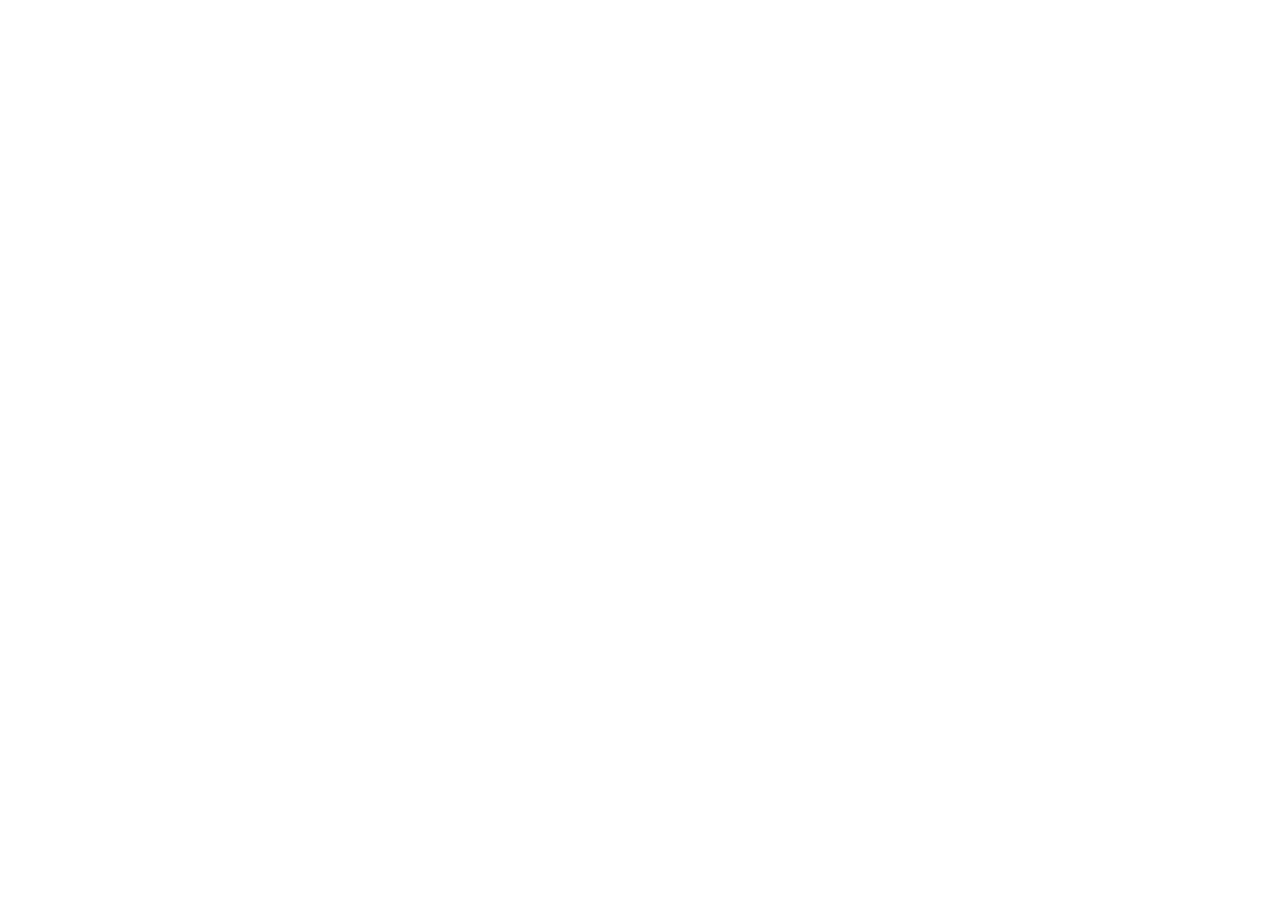
==== contact.html @ ec0b4495 "Add files via upload" ====
<!DOCTYPE html>
<html lang="en">
<head>
    <link rel="stylesheet" href="style.css">
    <title>Document</title>
</head>
<header>
    <h1 class="title">Contact Us</h1>
    <h1 class="subtittle">Want some extra sauce with that?</h1>
</header>
<body>

</body>
</html>
---- style.css ----
body {
    margin: 0;
    padding: 0;
    font-family: 'Arial', sans-serif;
}

header {
    background-image: url('images/header1.webp');
    background-repeat: no-repeat;
    background-size: 100% auto;
    color: white;
    width: 100%;
    aspect-ratio: 16 / 9;
    margin: 0;
    padding-right: 75px;
    align-items: center;
    box-sizing: border-box;
    text-align: right;
}

.title {
    font-size: 80px;
    font-family: 'Arial', sans-serif;
    margin: 0;
    padding: 0;
}

.subtittle {
    font-size: 40px;
    font-family: 'Arial', sans-serif;
    margin: 0;
    padding: 0;
}
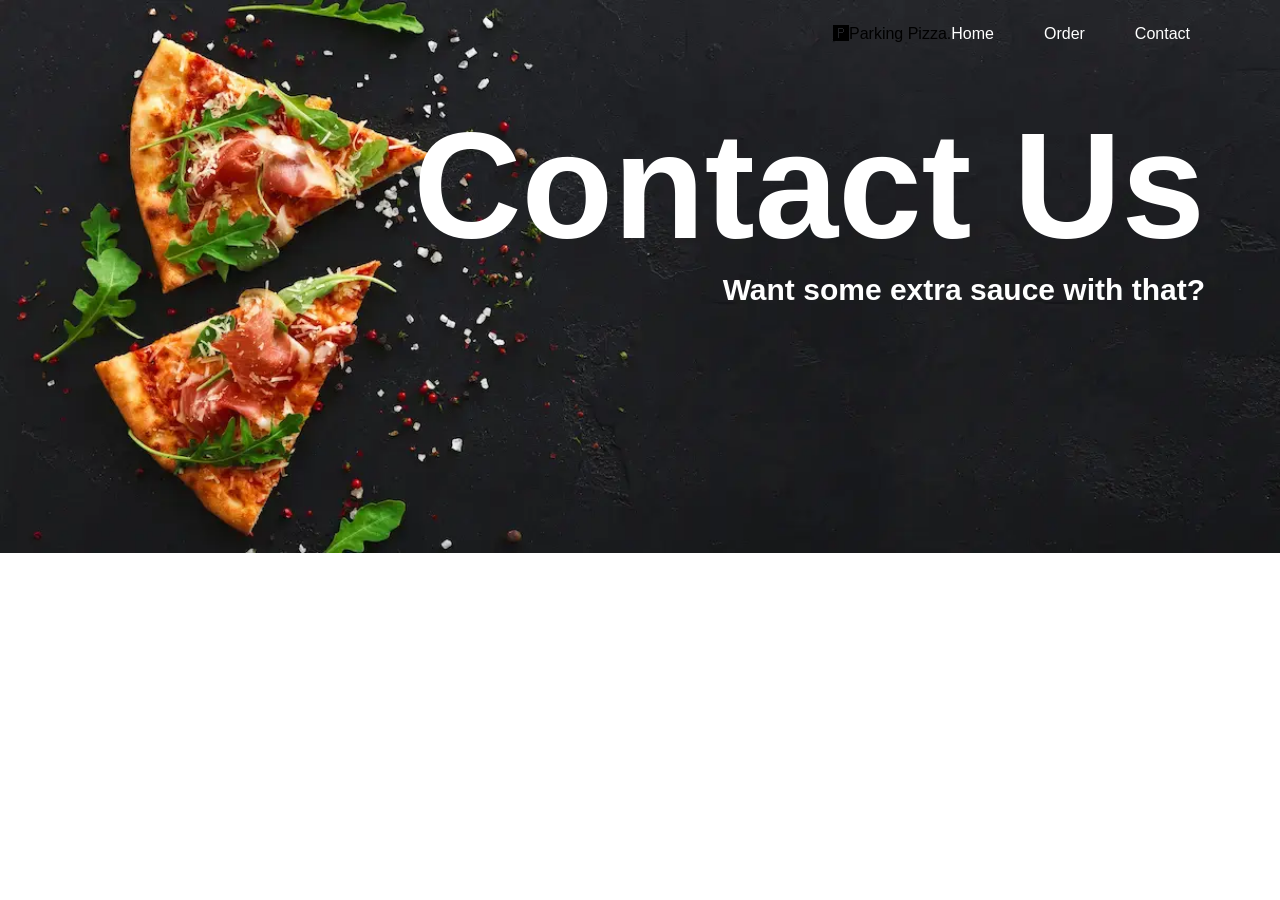
==== commit bfd6f3c7: "fix" ====
--- a/contact.html
+++ b/contact.html
@@ -4,6 +4,14 @@
     <link rel="stylesheet" href="style.css">
     <title>Document</title>
 </head>
+<nav>
+    <span class="logo">&#x1F17F;Parking Pizza.</span>
+    <div class="nav-links">
+        <a href="index.html">Home</a>
+        <a href="order.html">Order</a>
+        <a href="contact.html">Contact</a>
+    </div>
+</nav>
 <header>
     <h1 class="title">Contact Us</h1>
     <h1 class="subtittle">Want some extra sauce with that?</h1>
--- a/style.css
+++ b/style.css
@@ -4,8 +4,36 @@
     font-family: 'Arial', sans-serif;
 }
 
+nav {
+    position: absolute;
+    top: 0;
+    left: 0;
+    width: 100%;
+    padding: 25px 40px;
+    box-sizing: border-box;
+    z-index: 10;
+    display: flex;
+    align-items: center;
+    justify-content: flex-end;
+}
+.nav-links {
+    padding-right: 50px;
+    display: flex;
+    gap: 50px;
+}
+
+nav a {
+    color: white;
+    text-decoration: none;
+    font-size: 16px;
+}
+nav a:hover {
+    color: rgb(128, 128, 128);
+}
+
 header {
-    background-image: url('images/header1.webp');
+    position: relative;
+    background-image: url('images/header.webp');
     background-repeat: no-repeat;
     background-size: 100% auto;
     color: white;
@@ -13,20 +41,20 @@
     aspect-ratio: 16 / 9;
     margin: 0;
     padding-right: 75px;
-    align-items: center;
+    padding-top: 100px;
     box-sizing: border-box;
     text-align: right;
 }
 
 .title {
-    font-size: 80px;
+    font-size: 150px;
     font-family: 'Arial', sans-serif;
     margin: 0;
     padding: 0;
 }
 
 .subtittle {
-    font-size: 40px;
+    font-size: 30px;
     font-family: 'Arial', sans-serif;
     margin: 0;
     padding: 0;
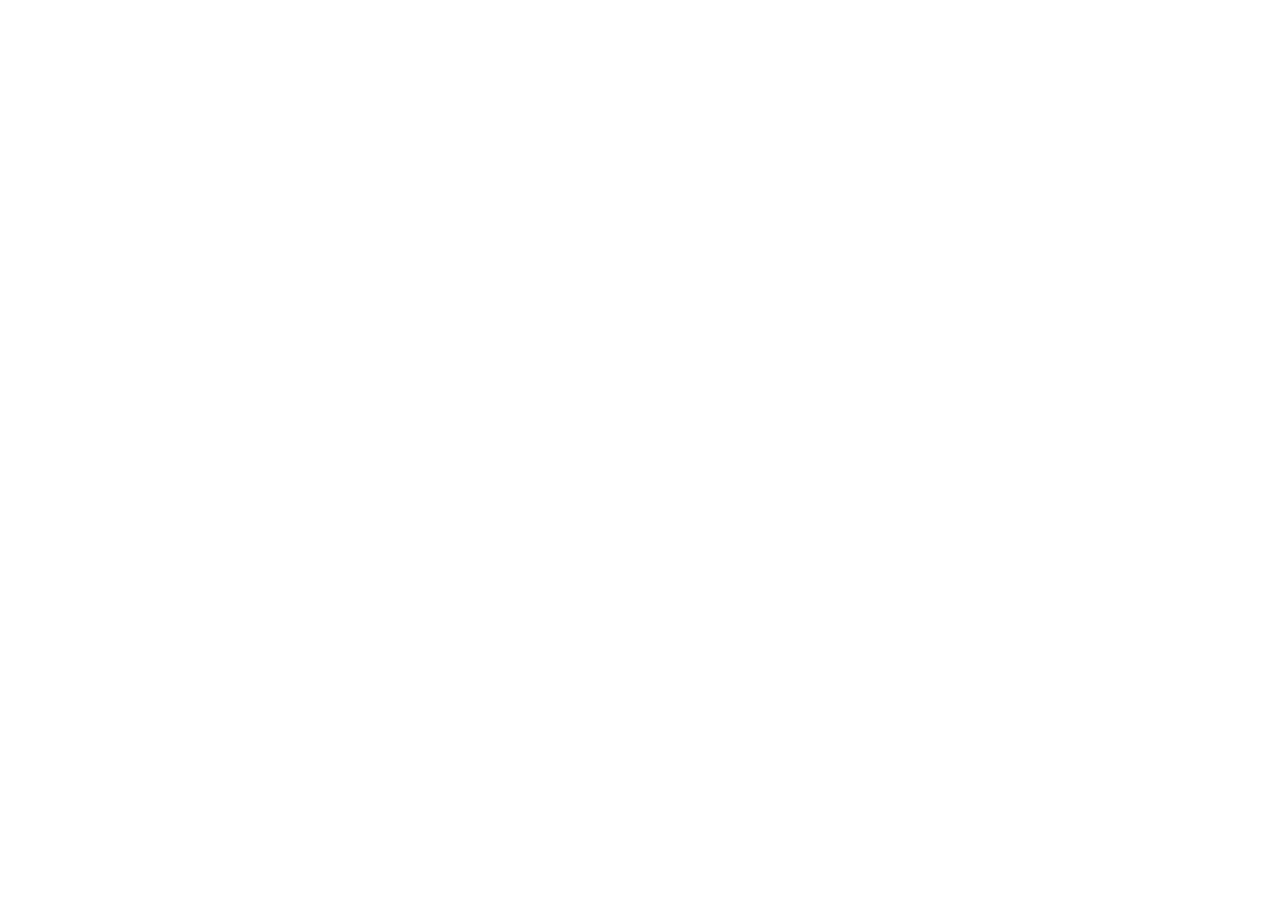
==== commit d902d3b3: "fix" ====
--- a/contact.html
+++ b/contact.html
@@ -5,17 +5,12 @@
     <title>Document</title>
 </head>
 <nav>
-    <span class="logo">&#x1F17F;Parking Pizza.</span>
     <div class="nav-links">
         <a href="index.html">Home</a>
         <a href="order.html">Order</a>
         <a href="contact.html">Contact</a>
     </div>
 </nav>
-<header>
-    <h1 class="title">Contact Us</h1>
-    <h1 class="subtittle">Want some extra sauce with that?</h1>
-</header>
 <body>
 
 </body>
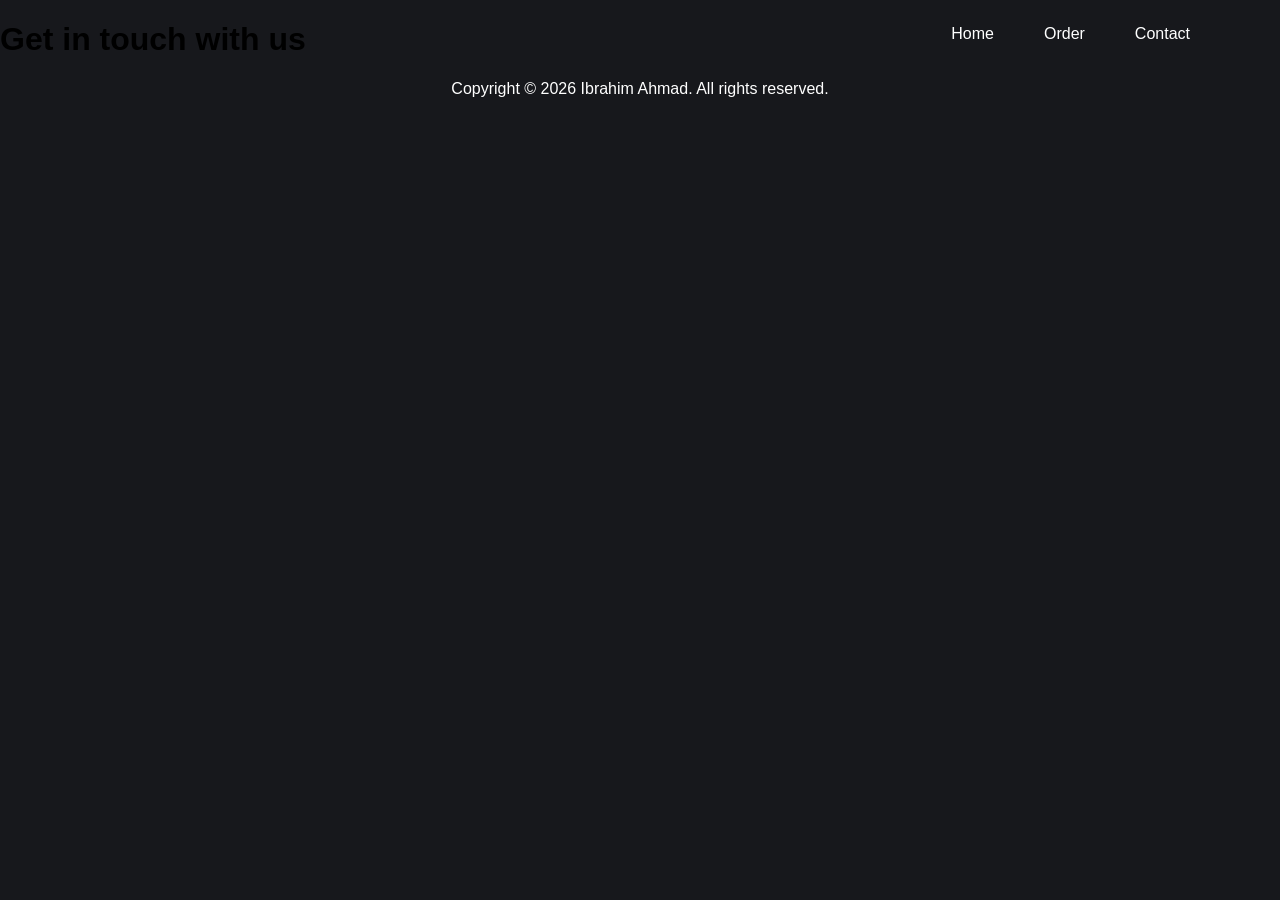
==== commit ea1737e6: "fix" ====
--- a/contact.html
+++ b/contact.html
@@ -2,7 +2,7 @@
 <html lang="en">
 <head>
     <link rel="stylesheet" href="style.css">
-    <title>Document</title>
+    <title>Parking Pizza</title>
 </head>
 <nav>
     <div class="nav-links">
@@ -12,6 +12,9 @@
     </div>
 </nav>
 <body>
-
+<h1>Get in touch with us</h1>
 </body>
+<footer>
+    <p>Copyright &#169; 2026 Ibrahim Ahmad. All rights reserved.</p>
+</footer>
 </html>
--- a/style.css
+++ b/style.css
@@ -2,6 +2,7 @@
     margin: 0;
     padding: 0;
     font-family: 'Arial', sans-serif;
+    background-color: #17181c;
 }
 
 nav {
@@ -28,7 +29,7 @@
     font-size: 16px;
 }
 nav a:hover {
-    color: rgb(128, 128, 128);
+    color: #808080;
 }
 
 header {
@@ -41,21 +42,27 @@
     aspect-ratio: 16 / 9;
     margin: 0;
     padding-right: 75px;
-    padding-top: 100px;
+    padding-top: 8vh;
     box-sizing: border-box;
     text-align: right;
 }
 
 .title {
-    font-size: 150px;
+    font-size: 12vw;
     font-family: 'Arial', sans-serif;
     margin: 0;
     padding: 0;
 }
 
 .subtittle {
-    font-size: 30px;
+    font-size: 3vw;
     font-family: 'Arial', sans-serif;
     margin: 0;
     padding: 0;
+}
+footer {
+    background-color: #17181c;
+    color: white;
+    text-align: center;
+    width: 100%;
 }
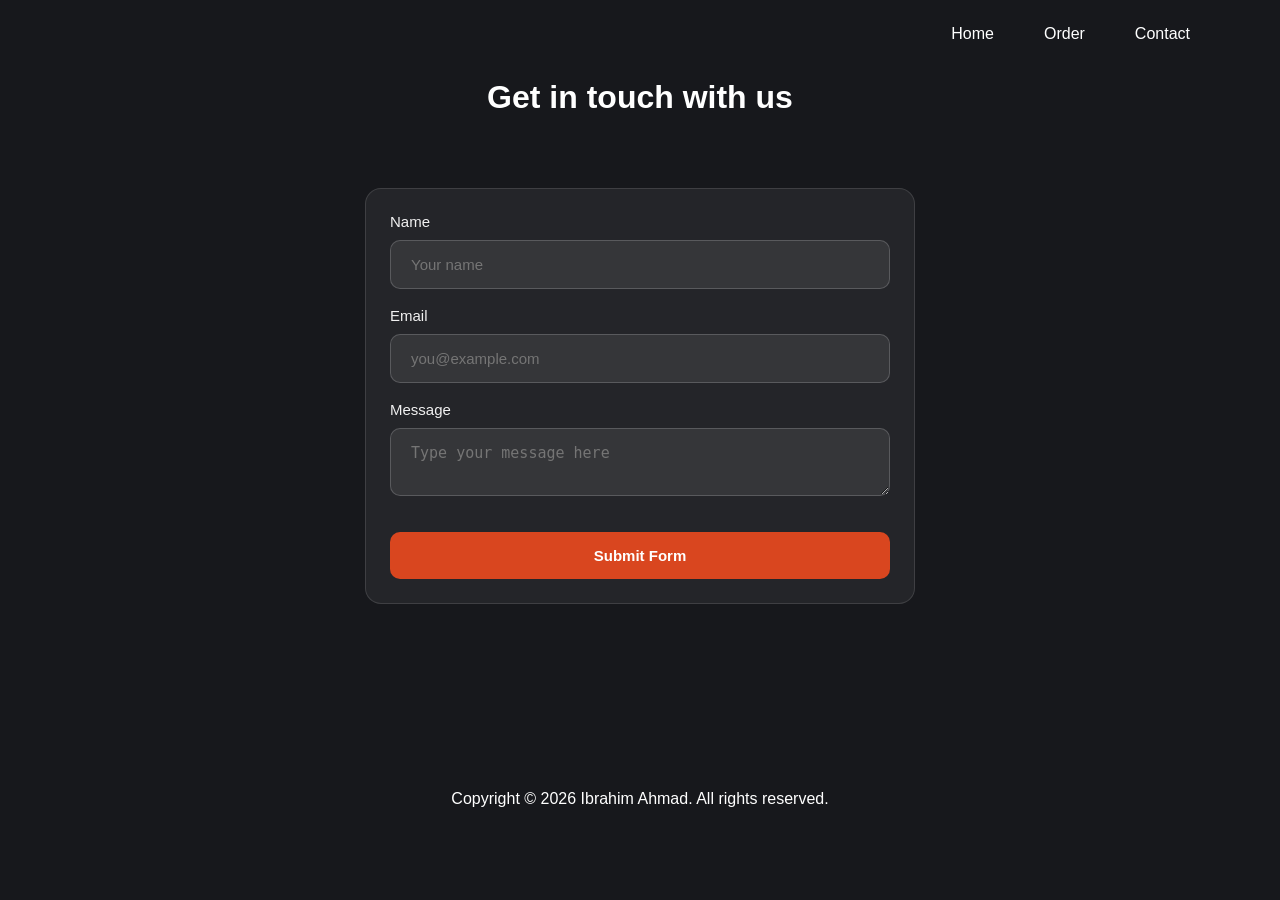
==== commit 55b8f856: "hello" ====
--- a/contact.html
+++ b/contact.html
@@ -1,20 +1,52 @@
 <!DOCTYPE html>
 <html lang="en">
+
 <head>
     <link rel="stylesheet" href="style.css">
     <title>Parking Pizza</title>
 </head>
-<nav>
-    <div class="nav-links">
-        <a href="index.html">Home</a>
-        <a href="order.html">Order</a>
-        <a href="contact.html">Contact</a>
-    </div>
-</nav>
+
 <body>
-<h1>Get in touch with us</h1>
+    <nav>
+        <div class="nav-links">
+            <a href="index.html">Home</a>
+            <a href="order.html">Order</a>
+            <a href="contact.html">Contact</a>
+        </div>
+    </nav>
+
+    <main>
+        <h1 class="contact-heading">Get in touch with us</h1>
+        <form action="https://api.web3forms.com/submit" method="POST" class="contact">
+            <input type="hidden" name="access_key" value="2920ec12-5f33-4aa3-a524-47401c681fd7">
+
+            <label>
+                Name
+                <input type="text" name="name" placeholder="Your name" required>
+            </label>
+
+            <label>
+                Email
+                <input type="email" name="email" placeholder="you@example.com" required>
+            </label>
+
+            <label>
+                Message
+                <textarea name="message" placeholder="Type your message here" required></textarea>
+            </label>
+
+            <div class="captcha-wrapper">
+                <div class="h-captcha" data-captcha="true" data-theme="dark"></div>
+            </div>
+
+            <button type="submit">Submit Form</button>
+        </form>
+    </main>
+
+    <script src="https://web3forms.com/client/script.js" async defer></script>
 </body>
 <footer>
     <p>Copyright &#169; 2026 Ibrahim Ahmad. All rights reserved.</p>
 </footer>
+
 </html>
--- a/style.css
+++ b/style.css
@@ -1,8 +1,13 @@
 body {
-    margin: 0;
     padding: 0;
     font-family: 'Arial', sans-serif;
     background-color: #17181c;
+    display: flex;
+    flex-direction: column;
+}
+
+main {
+    flex: 1;
 }
 
 nav {
@@ -17,6 +22,7 @@
     align-items: center;
     justify-content: flex-end;
 }
+
 .nav-links {
     padding-right: 50px;
     display: flex;
@@ -28,6 +34,7 @@
     text-decoration: none;
     font-size: 16px;
 }
+
 nav a:hover {
     color: #808080;
 }
@@ -60,9 +67,79 @@
     margin: 0;
     padding: 0;
 }
+
 footer {
     background-color: #17181c;
     color: white;
     text-align: center;
     width: 100%;
+    margin-top: auto;
+}
+
+h1 {
+    color: white;
+}
+
+.contact-heading {
+    display: flex;
+    flex-direction: column;
+    align-items: center;
+    padding: 50px 0;
+}
+
+.contact {
+    display: flex;
+    flex-direction: column;
+    gap: 18px;
+    max-width: 550px;
+    margin: 0 auto;
+    padding: 24px;
+    background: #ffffff0f;
+    border: 1px solid #ffffff1f;
+    border-radius: 16px;
+    box-sizing: border-box;
+    margin-bottom: 170px;
+}
+
+.contact label {
+    box-sizing: border-box;
+    display: flex;
+    flex-direction: column;
+    font-size: 15px;
+    color: #f1f1f1;
+    gap: 10px;
+}
+
+.contact input,.contact textarea {
+    box-sizing: border-box;
+    width: 100%;
+    padding: 15px 20px;
+    border-radius: 10px;
+    border: 1px solid #ffffff2e;
+    background: #ffffff14;
+    color: white;
+    font-size: 15px;
+}
+
+.contact button {
+    box-sizing: border-box;
+    cursor: pointer;
+    border: none;
+    border-radius: 10px;
+    padding: 15px 20px;
+    background: #d9461f;
+    color: white;
+    font-size: 15px;
+    font-weight: bold;
+}
+
+.h-captcha {
+    box-sizing: border-box;
+    display: flex;
+    flex-direction: column;
+    align-items: center;
+}
+
+.contact button:hover {
+    background: #9c8989;
 }
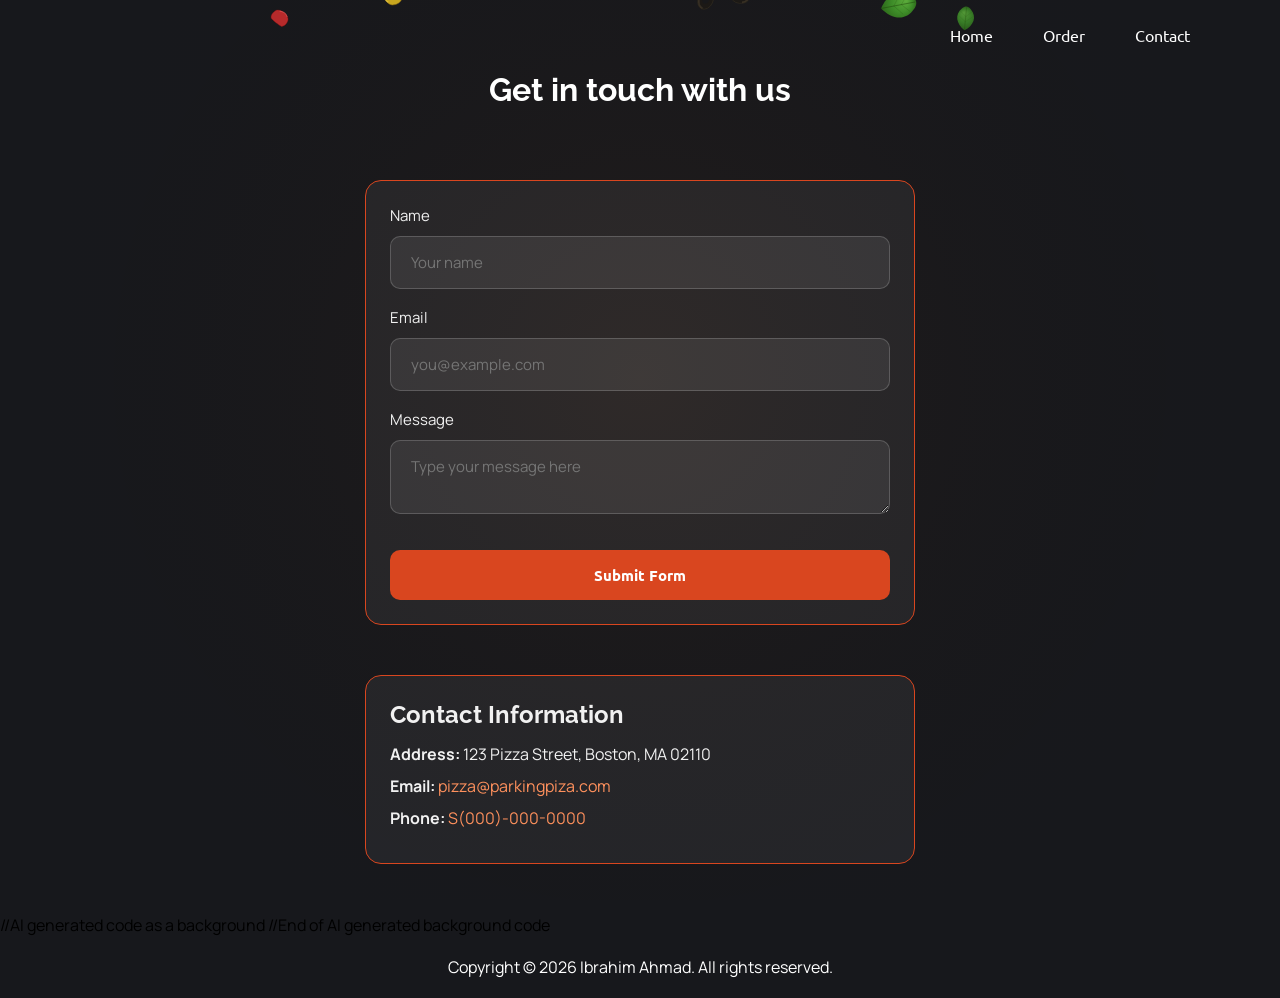
==== commit 05c03d9d: "fix" ====
--- a/contact.html
+++ b/contact.html
@@ -2,11 +2,15 @@
 <html lang="en">
 
 <head>
+  <link rel="preconnect" href="https://fonts.googleapis.com">
+  <link rel="preconnect" href="https://fonts.gstatic.com" crossorigin>
+  <link href="https://fonts.googleapis.com/css2?family=Manrope:wght@200..800&family=Raleway:ital,wght@0,100..900;1,100..900&family=Ubuntu:ital,wght@0,300;0,400;0,500;0,700;1,300;1,400;1,500;1,700&display=swap" rel="stylesheet">
     <link rel="stylesheet" href="style.css">
     <title>Parking Pizza</title>
 </head>
 
 <body>
+    <canvas id="c"></canvas>
     <nav>
         <div class="nav-links">
             <a href="index.html">Home</a>
@@ -41,12 +45,311 @@
 
             <button type="submit">Submit Form</button>
         </form>
+
+          <section class="contact-info">
+            <h2>Contact Information</h2>
+            <p><strong>Address:</strong> 123 Pizza Street, Boston, MA 02110</p>
+            <p><strong>Email:</strong> <a href="mailto:pizza@parkingpiza.com">pizza@parkingpiza.com</a></p>
+            <p><strong>Phone:</strong> <a href="tel:0000000000">S(000)-000-0000</a></p>
+          </section>
     </main>
 
     <script src="https://web3forms.com/client/script.js" async defer></script>
+   
+//AI generated code as a background
+   <script>
+const cv = document.getElementById('c');
+const cx = cv.getContext('2d');
+let W, H;
+
+function resize(){
+  W = cv.width  = window.innerWidth;
+  H = cv.height = window.innerHeight;
+}
+resize();
+window.addEventListener('resize', resize);
+
+// 1. BASIL LEAF – organic teardrop with veins
+function drawBasil(cx, x, y, a, s){
+  cx.save();
+  cx.translate(x,y); cx.rotate(a); cx.scale(s,s);
+
+  const g = cx.createRadialGradient(-3,-8,1,0,0,18);
+  g.addColorStop(0,'#5aaa3a');
+  g.addColorStop(0.5,'#3d8c28');
+  g.addColorStop(1,'#2a6118');
+  cx.beginPath();
+  cx.moveTo(0,16);
+  cx.bezierCurveTo(12,8, 16,-4, 6,-14);
+  cx.bezierCurveTo(2,-18, -2,-18, -6,-14);
+  cx.bezierCurveTo(-16,-4, -12,8, 0,16);
+  cx.fillStyle=g; cx.fill();
+
+  // midrib
+  cx.beginPath(); cx.moveTo(0,16); cx.lineTo(0,-16);
+  cx.strokeStyle='rgba(30,70,10,0.55)'; cx.lineWidth=0.8; cx.stroke();
+  // veins
+  for(let i=-1;i<=1;i+=2){
+    cx.beginPath(); cx.moveTo(0,4); cx.lineTo(i*9,-3);
+    cx.moveTo(0,-3); cx.lineTo(i*8,-10);
+    cx.strokeStyle='rgba(30,70,10,0.35)'; cx.lineWidth=0.5; cx.stroke();
+  }
+  cx.restore();
+}
+
+// 2. MOZZARELLA CHUNK – irregular white blob
+function drawMozzarella(cx, x, y, a, s){
+  cx.save();
+  cx.translate(x,y); cx.rotate(a); cx.scale(s,s);
+
+  const g = cx.createRadialGradient(-4,-5,1,0,0,16);
+  g.addColorStop(0,'#fffff8');
+  g.addColorStop(0.5,'#f2ede0');
+  g.addColorStop(1,'#ddd5c0');
+
+  cx.beginPath();
+  cx.moveTo(0,-14);
+  cx.bezierCurveTo(10,-14, 16,-8, 15,0);
+  cx.bezierCurveTo(16,9, 10,14, 2,15);
+  cx.bezierCurveTo(-6,16, -15,10, -14,2);
+  cx.bezierCurveTo(-16,-7, -10,-14, 0,-14);
+  cx.fillStyle=g; cx.fill();
+
+  // subtle surface texture lines
+  cx.strokeStyle='rgba(180,170,155,0.4)'; cx.lineWidth=0.7;
+  cx.beginPath(); cx.moveTo(-6,-6); cx.bezierCurveTo(-2,-3,4,-3,8,-6); cx.stroke();
+  cx.beginPath(); cx.moveTo(-8,2); cx.bezierCurveTo(-2,5,5,5,9,2); cx.stroke();
+  cx.restore();
+}
+
+// 3. TOMATO SLICE – red circle with seed pockets
+function drawTomato(cx, x, y, a, s){
+  cx.save();
+  cx.translate(x,y); cx.rotate(a); cx.scale(s,s);
+
+  cx.beginPath(); cx.arc(0,0,15,0,Math.PI*2);
+  cx.fillStyle='#c82020'; cx.fill();
+  cx.strokeStyle='#8b1010'; cx.lineWidth=1.2; cx.stroke();
+
+  const g = cx.createRadialGradient(0,0,1,0,0,14);
+  g.addColorStop(0,'rgba(230,80,60,0.8)');
+  g.addColorStop(1,'rgba(180,30,20,0.3)');
+  cx.beginPath(); cx.arc(0,0,14,0,Math.PI*2);
+  cx.fillStyle=g; cx.fill();
+
+  cx.strokeStyle='rgba(100,10,5,0.45)'; cx.lineWidth=0.7;
+  for(let i=0;i<3;i++){
+    const ang=i*(Math.PI*2/3);
+    cx.beginPath(); cx.moveTo(0,0); cx.lineTo(Math.cos(ang)*14,Math.sin(ang)*14); cx.stroke();
+  }
+  for(let i=0;i<6;i++){
+    const ang=i*(Math.PI*2/6)+0.3; const r=7;
+    cx.save(); cx.translate(Math.cos(ang)*r, Math.sin(ang)*r); cx.rotate(ang);
+    cx.beginPath(); cx.ellipse(0,0,2.5,1.2,0,0,Math.PI*2);
+    cx.fillStyle='rgba(255,230,150,0.85)'; cx.fill(); cx.restore();
+  }
+  cx.restore();
+}
+
+// 4. PEPPERONI – cured meat disc with fat spots
+function drawPepperoni(cx, x, y, a, s){
+  cx.save();
+  cx.translate(x,y); cx.rotate(a); cx.scale(s,s);
+
+  const g = cx.createRadialGradient(-3,-3,1,0,0,15);
+  g.addColorStop(0,'#c43020'); g.addColorStop(0.6,'#a02018'); g.addColorStop(1,'#6e140e');
+  cx.beginPath(); cx.arc(0,0,14,0,Math.PI*2); cx.fillStyle=g; cx.fill();
+  cx.strokeStyle='#4a0c08'; cx.lineWidth=0.8; cx.stroke();
+
+  const spots=[[-5,-4,2.2],[ 4,-6,1.6],[-2,5,1.8],[6,3,1.4],[-7,3,1.2],[2,-1,1.0]];
+  for(const [sx,sy,sr] of spots){
+    cx.beginPath(); cx.arc(sx,sy,sr,0,Math.PI*2);
+    cx.fillStyle='rgba(255,220,160,0.7)'; cx.fill();
+  }
+  cx.beginPath(); cx.arc(0,0,13,Math.PI*1.1,Math.PI*1.6);
+  cx.strokeStyle='rgba(255,180,120,0.25)'; cx.lineWidth=2; cx.stroke();
+  cx.restore();
+}
+
+// 5. MUSHROOM – top-down slice view
+function drawMushroom(cx, x, y, a, s){
+  cx.save();
+  cx.translate(x,y); cx.rotate(a); cx.scale(s,s);
+
+  const g = cx.createRadialGradient(-3,-5,1,0,0,15);
+  g.addColorStop(0,'#c8a87a'); g.addColorStop(0.6,'#a0845a'); g.addColorStop(1,'#6e5a3a');
+  cx.beginPath(); cx.ellipse(0,-3,13,10,0,0,Math.PI*2); cx.fillStyle=g; cx.fill();
+
+  cx.strokeStyle='rgba(80,55,30,0.45)'; cx.lineWidth=0.6;
+  for(let i=0;i<8;i++){
+    const ang=i*(Math.PI/4);
+    cx.beginPath(); cx.moveTo(0,-3); cx.lineTo(Math.cos(ang)*11+0,Math.sin(ang)*8-3); cx.stroke();
+  }
+  cx.beginPath(); cx.ellipse(0,6,4,6,0,0,Math.PI*2);
+  cx.fillStyle='#b8967a'; cx.fill();
+  cx.strokeStyle='rgba(80,50,30,0.3)'; cx.lineWidth=0.5; cx.stroke();
+  cx.restore();
+}
+
+// 6. BLACK OLIVE – ring slice
+function drawOlive(cx, x, y, a, s){
+  cx.save();
+  cx.translate(x,y); cx.rotate(a); cx.scale(s,s);
+
+  cx.beginPath(); cx.ellipse(0,0,12,9,0,0,Math.PI*2);
+  cx.fillStyle='#1e1a14'; cx.fill();
+  cx.strokeStyle='#3a3222'; cx.lineWidth=0.8; cx.stroke();
+
+  cx.beginPath(); cx.ellipse(0,0,5,4,0,0,Math.PI*2);
+  cx.fillStyle='#17181c'; cx.fill();
+
+  cx.beginPath(); cx.ellipse(0,0,11,8,-0.2,Math.PI*1.05,Math.PI*1.45);
+  cx.strokeStyle='rgba(120,100,70,0.4)'; cx.lineWidth=2; cx.stroke();
+  cx.restore();
+}
+
+// 7. BELL PEPPER STRIP – curved colorful strip
+function drawPepper(cx, x, y, a, s, hue){
+  cx.save();
+  cx.translate(x,y); cx.rotate(a); cx.scale(s,s);
+
+  const colors={
+    red:  {fill:'#e83030', hi:'#ff7070', shadow:'#901010'},
+    yellow:{fill:'#e8c020', hi:'#ffe060', shadow:'#907010'},
+    green: {fill:'#30a830', hi:'#70e070', shadow:'#105010'},
+  };
+  const c = colors[hue]||colors.red;
+
+  cx.beginPath();
+  cx.moveTo(-12,-5);
+  cx.bezierCurveTo(-8,-12, 8,-12, 12,-5);
+  cx.bezierCurveTo(14,0, 14,6, 10,9);
+  cx.bezierCurveTo(6,10, -6,10, -10,9);
+  cx.bezierCurveTo(-14,6, -14,0, -12,-5);
+  cx.fillStyle=c.fill; cx.fill();
+  cx.strokeStyle=c.shadow; cx.lineWidth=0.7; cx.stroke();
+
+  cx.beginPath();
+  cx.moveTo(-7,-8); cx.bezierCurveTo(-2,-11, 4,-11, 8,-8);
+  cx.strokeStyle=c.hi; cx.lineWidth=1.5;
+  cx.globalAlpha=0.5; cx.stroke();
+  cx.restore();
+}
+
+// 8. OREGANO FLAKE – tiny irregular green/brown speck
+function drawOregano(cx, x, y, a, s){
+  cx.save();
+  cx.translate(x,y); cx.rotate(a); cx.scale(s,s);
+  cx.beginPath();
+  cx.moveTo(0,-4);
+  cx.bezierCurveTo(3,-3,4,0,3,3);
+  cx.bezierCurveTo(1,5,-3,4,-3,2);
+  cx.bezierCurveTo(-5,-1,-3,-4,0,-4);
+  cx.fillStyle=Math.random()<0.5?'#5a7a30':'#7a6030';
+  cx.fill();
+  cx.restore();
+}
+
+const TYPES = ['basil','mozzarella','tomato','pepperoni','mushroom','olive','pepper','oregano'];
+const PEPPER_HUES = ['red','yellow','green'];
+
+const COUNTS = {
+  basil:12, mozzarella:10, tomato:9, pepperoni:10,
+  mushroom:9, olive:10, pepper:12, oregano:35,
+};
+
+function randRange(a,b){ return a + Math.random()*(b-a); }
+
+function mkParticle(type, fromTop=false){
+  const scaleMap = {
+    basil:randRange(0.7,1.3), mozzarella:randRange(0.8,1.4),
+    tomato:randRange(0.55,0.9), pepperoni:randRange(0.55,0.85),
+    mushroom:randRange(0.6,1.0), olive:randRange(0.55,0.9),
+    pepper:randRange(0.55,0.9), oregano:randRange(0.5,1.0),
+  };
+  return {
+    type,
+    x: randRange(-30, W+30),
+    y: fromTop ? randRange(-120,-20) : randRange(-H*1.2,-20),
+    scale: scaleMap[type],
+    angle: randRange(0, Math.PI*2),
+    spin:  randRange(-0.022, 0.022),
+    vy:    randRange(0.7, 2.0),
+    vx:    randRange(-0.5, 0.5),
+    sway:  randRange(0, Math.PI*2),
+    swayAmp: randRange(0.2, 0.9),
+    swayFreq: randRange(0.008, 0.022),
+    alpha: randRange(0.72, 1.0),
+    pepperHue: PEPPER_HUES[Math.floor(Math.random()*3)],
+  };
+}
+
+const particles = [];
+for(const type of TYPES){
+  const count = COUNTS[type];
+  for(let i=0;i<count;i++) particles.push(mkParticle(type));
+}
+
+function drawParticle(p){
+  cx.save();
+  cx.globalAlpha = p.alpha;
+  switch(p.type){
+    case 'basil':      drawBasil(cx, p.x, p.y, p.angle, p.scale); break;
+    case 'mozzarella': drawMozzarella(cx, p.x, p.y, p.angle, p.scale); break;
+    case 'tomato':     drawTomato(cx, p.x, p.y, p.angle, p.scale); break;
+    case 'pepperoni':  drawPepperoni(cx, p.x, p.y, p.angle, p.scale); break;
+    case 'mushroom':   drawMushroom(cx, p.x, p.y, p.angle, p.scale); break;
+    case 'olive':      drawOlive(cx, p.x, p.y, p.angle, p.scale); break;
+    case 'pepper':     drawPepper(cx, p.x, p.y, p.angle, p.scale, p.pepperHue); break;
+    case 'oregano':    drawOregano(cx, p.x, p.y, p.angle, p.scale); break;
+  }
+  cx.restore();
+}
+
+function drawBackground(){
+  cx.fillStyle = '#17181c';
+  cx.fillRect(0,0,W,H);
+
+  const bloom = cx.createRadialGradient(W*0.5, H*0.42, 0, W*0.5, H*0.42, Math.max(W,H)*0.55);
+  bloom.addColorStop(0, 'rgba(180,90,20,0.07)');
+  bloom.addColorStop(1, 'rgba(0,0,0,0)');
+  cx.fillStyle = bloom;
+  cx.fillRect(0,0,W,H);
+}
+
+const scaleEdge = { basil:22, mozzarella:22, tomato:18, pepperoni:18,
+                    mushroom:18, olive:16, pepper:18, oregano:8 };
+
+function tick(){
+  drawBackground();
+
+  for(const p of particles){
+    p.sway  += p.swayFreq;
+    p.x     += p.vx + Math.sin(p.sway)*p.swayAmp;
+    p.y     += p.vy;
+    p.angle += p.spin;
+
+    const edge = (scaleEdge[p.type]||18) * p.scale + 10;
+    if(p.y > H + edge){
+      const fresh = mkParticle(p.type, true);
+      fresh.x = randRange(-30, W+30);
+      Object.assign(p, fresh);
+    }
+    if(p.x < -80) p.x = W+80;
+    if(p.x > W+80) p.x = -80;
+
+    drawParticle(p);
+  }
+
+  requestAnimationFrame(tick);
+}
+tick();
+    </script>
+
+//End of AI generated background code
+    <footer>
+        <p>Copyright &#169; 2026 Ibrahim Ahmad. All rights reserved.</p>
+    </footer>
 </body>
-<footer>
-    <p>Copyright &#169; 2026 Ibrahim Ahmad. All rights reserved.</p>
-</footer>
 
 </html>
--- a/style.css
+++ b/style.css
@@ -1,26 +1,34 @@
 body {
+    margin: 0;
     padding: 0;
-    font-family: 'Arial', sans-serif;
+    font-family: "Manrope", sans-serif;
     background-color: #17181c;
     display: flex;
     flex-direction: column;
-}
-
-main {
-    flex: 1;
-}
-
+    position: relative;
+    min-height: 100vh;
+}
 nav {
     position: absolute;
     top: 0;
     left: 0;
     width: 100%;
-    padding: 25px 40px;
-    box-sizing: border-box;
-    z-index: 10;
+    padding: 25px 40px 50px;
+    box-sizing: border-box;
+    z-index: 20;
     display: flex;
     align-items: center;
     justify-content: flex-end;
+}
+
+canvas {
+    display: block;
+    position: fixed;
+    top: 0;
+    left: 0;
+    width: 100%;
+    height: 100%;
+    z-index: 1;
 }
 
 .nav-links {
@@ -48,7 +56,7 @@
     width: 100%;
     aspect-ratio: 16 / 9;
     margin: 0;
-    padding-right: 75px;
+    padding-right: 75px; 
     padding-top: 8vh;
     box-sizing: border-box;
     text-align: right;
@@ -56,16 +64,23 @@
 
 .title {
     font-size: 12vw;
-    font-family: 'Arial', sans-serif;
+    font-family: "Raleway", sans-serif;
+    font-weight: 800;
     margin: 0;
     padding: 0;
 }
 
 .subtittle {
     font-size: 3vw;
-    font-family: 'Arial', sans-serif;
+    font-family: "Ubuntu", sans-serif;
+    font-weight: 400;
     margin: 0;
     padding: 0;
+}
+
+nav a,
+button {
+    font-family: "Ubuntu", sans-serif;
 }
 
 footer {
@@ -74,10 +89,17 @@
     text-align: center;
     width: 100%;
     margin-top: auto;
-}
-
+    position: relative;
+    z-index: 10;
+    padding: 20px 0;
+}
+footer p {
+    margin: 0;
+    font-family: "Manrope", sans-serif;
+}
 h1 {
     color: white;
+    font-family: "Raleway", sans-serif;
 }
 
 .contact-heading {
@@ -85,6 +107,9 @@
     flex-direction: column;
     align-items: center;
     padding: 50px 0;
+    position: relative;
+    z-index: 10;
+    font-family: "Raleway", sans-serif;
 }
 
 .contact {
@@ -95,10 +120,44 @@
     margin: 0 auto;
     padding: 24px;
     background: #ffffff0f;
-    border: 1px solid #ffffff1f;
+    border: 1px solid #d9461f;
+    position: relative;
+    z-index: 10;
+    margin-bottom: 50px;
     border-radius: 16px;
     box-sizing: border-box;
-    margin-bottom: 170px;
+}
+
+.contact-info {
+    max-width: 550px;
+    margin: 0 auto 50px;
+    padding: 24px;
+    background: #ffffff0f;
+    border: 1px solid #d9461f;
+    border-radius: 16px;
+    position: relative;
+    z-index: 10;
+    color: #f1f1f1;
+    box-sizing: border-box;
+}
+
+.contact-info h2 {
+    margin: 0 0 14px;
+    font-family: "Raleway", sans-serif;
+}
+
+.contact-info p {
+    margin: 10px 0;
+    font-family: "Manrope", sans-serif;
+}
+
+.contact-info a {
+    color: #ff915d;
+    text-decoration: none;
+}
+
+.contact-info a:hover {
+    color: #f1f1f1;
 }
 
 .contact label {
@@ -108,6 +167,7 @@
     font-size: 15px;
     color: #f1f1f1;
     gap: 10px;
+    font-family: "Manrope", sans-serif;
 }
 
 .contact input,.contact textarea {
@@ -119,9 +179,10 @@
     background: #ffffff14;
     color: white;
     font-size: 15px;
-}
-
-.contact button {
+    font-family: "Manrope", sans-serif;
+}
+
+button {
     box-sizing: border-box;
     cursor: pointer;
     border: none;
@@ -140,6 +201,189 @@
     align-items: center;
 }
 
-.contact button:hover {
+button:hover {
     background: #9c8989;
+}
+
+.pizza {
+    width: 75vw;
+    margin: 120px auto 20px;
+    display: flex;
+    flex-direction: column;
+    background: #101218;
+    border: 1px solid #d9461f;
+    border-radius: 18px;
+    overflow: hidden;
+    position: relative;
+    z-index: 10;
+}
+
+
+.pizza-description {
+    display: flex;
+    flex-direction: column;
+    gap: 16px;
+    padding: 34px;
+    box-sizing: border-box;
+}
+
+.pizza-description h1 {
+    margin: 0;
+    font-size: 56px;
+    font-family: "Raleway", sans-serif;
+}
+
+.pizza-description p {
+    margin: 0;
+    color: #d6d6d6;
+    font-size: 20px;
+    line-height: 30px;
+    font-family: "Manrope", sans-serif;
+}
+
+.price-button {
+    display: flex;
+    align-items: center;
+    justify-content: space-between;
+    color: #ff915d;
+    font-size: 40px;
+    font-family: "Ubuntu", sans-serif;
+}
+
+.pizza-image {
+    display: block;
+    width: 50vw;
+    margin: 0 auto;
+    object-fit: cover;
+}
+
+.ubuntu-light {
+    font-family: "Ubuntu", sans-serif;
+    font-weight: 300;
+    font-style: normal;
+}
+
+.ubuntu-regular {
+    font-family: "Ubuntu", sans-serif;
+    font-weight: 400;
+    font-style: normal;
+}
+
+.ubuntu-medium {
+    font-family: "Ubuntu", sans-serif;
+    font-weight: 500;
+    font-style: normal;
+}
+
+.ubuntu-bold {
+    font-family: "Ubuntu", sans-serif;
+    font-weight: 700;
+    font-style: normal;
+}
+
+.ubuntu-light-italic {
+    font-family: "Ubuntu", sans-serif;
+    font-weight: 300;
+    font-style: italic;
+}
+
+.ubuntu-regular-italic {
+    font-family: "Ubuntu", sans-serif;
+    font-weight: 400;
+    font-style: italic;
+}
+
+.ubuntu-medium-italic {
+    font-family: "Ubuntu", sans-serif;
+    font-weight: 500;
+    font-style: italic;
+}
+
+.ubuntu-bold-italic {
+    font-family: "Ubuntu", sans-serif;
+    font-weight: 700;
+    font-style: italic;
+}
+
+.raleway {
+    font-family: "Raleway", sans-serif;
+    font-optical-sizing: auto;
+    font-weight: var(--raleway-weight, 400);
+    font-style: normal;
+}
+
+.manrope {
+    font-family: "Manrope", sans-serif;
+    font-optical-sizing: auto;
+    font-weight: var(--manrope-weight, 400);
+    font-style: normal;
+}
+
+
+
+
+
+.home,
+.home-sections {
+    width: 100%;
+    margin: 56px 0 72px;
+    padding: 0 clamp(16px, 4vw, 48px);
+    display: flex;
+    flex-direction: column;
+    gap: 24px;
+    position: relative;
+    z-index: 10;
+    box-sizing: border-box;
+}
+
+.about {
+    width: 90vw;
+    min-height: 320px;
+}
+
+.pizza-img img {
+    width: 80vh;
+    height: auto;
+    object-fit: contain;
+    border-radius: 0;
+    display: block;
+}
+
+.reviews,
+.hours {
+    width: 90vw;
+    color: #f1f1f1;
+}
+
+.reviews-list {
+    display: flex;
+    gap: 16px;
+}
+
+.review-box {
+    border: 1px solid #ffffff2a;
+    border-radius: 12px;
+    padding: 14px;
+    background: #ffffff08;
+}
+
+.reviews h2,
+.hours h2,
+.home-card h2 {
+    margin: 0 0 16px;
+    font-family: "Raleway", sans-serif;
+    font-size: 34px;
+    color: #f1f1f1;
+}
+
+.home p,
+.home-sections p {
+    margin: 10px 0;
+    line-height: 1.6;
+    color: #d7dbe5;
+    font-size: 18px;
+}
+
+.hours {
+    padding: 8px 4px;
 }
